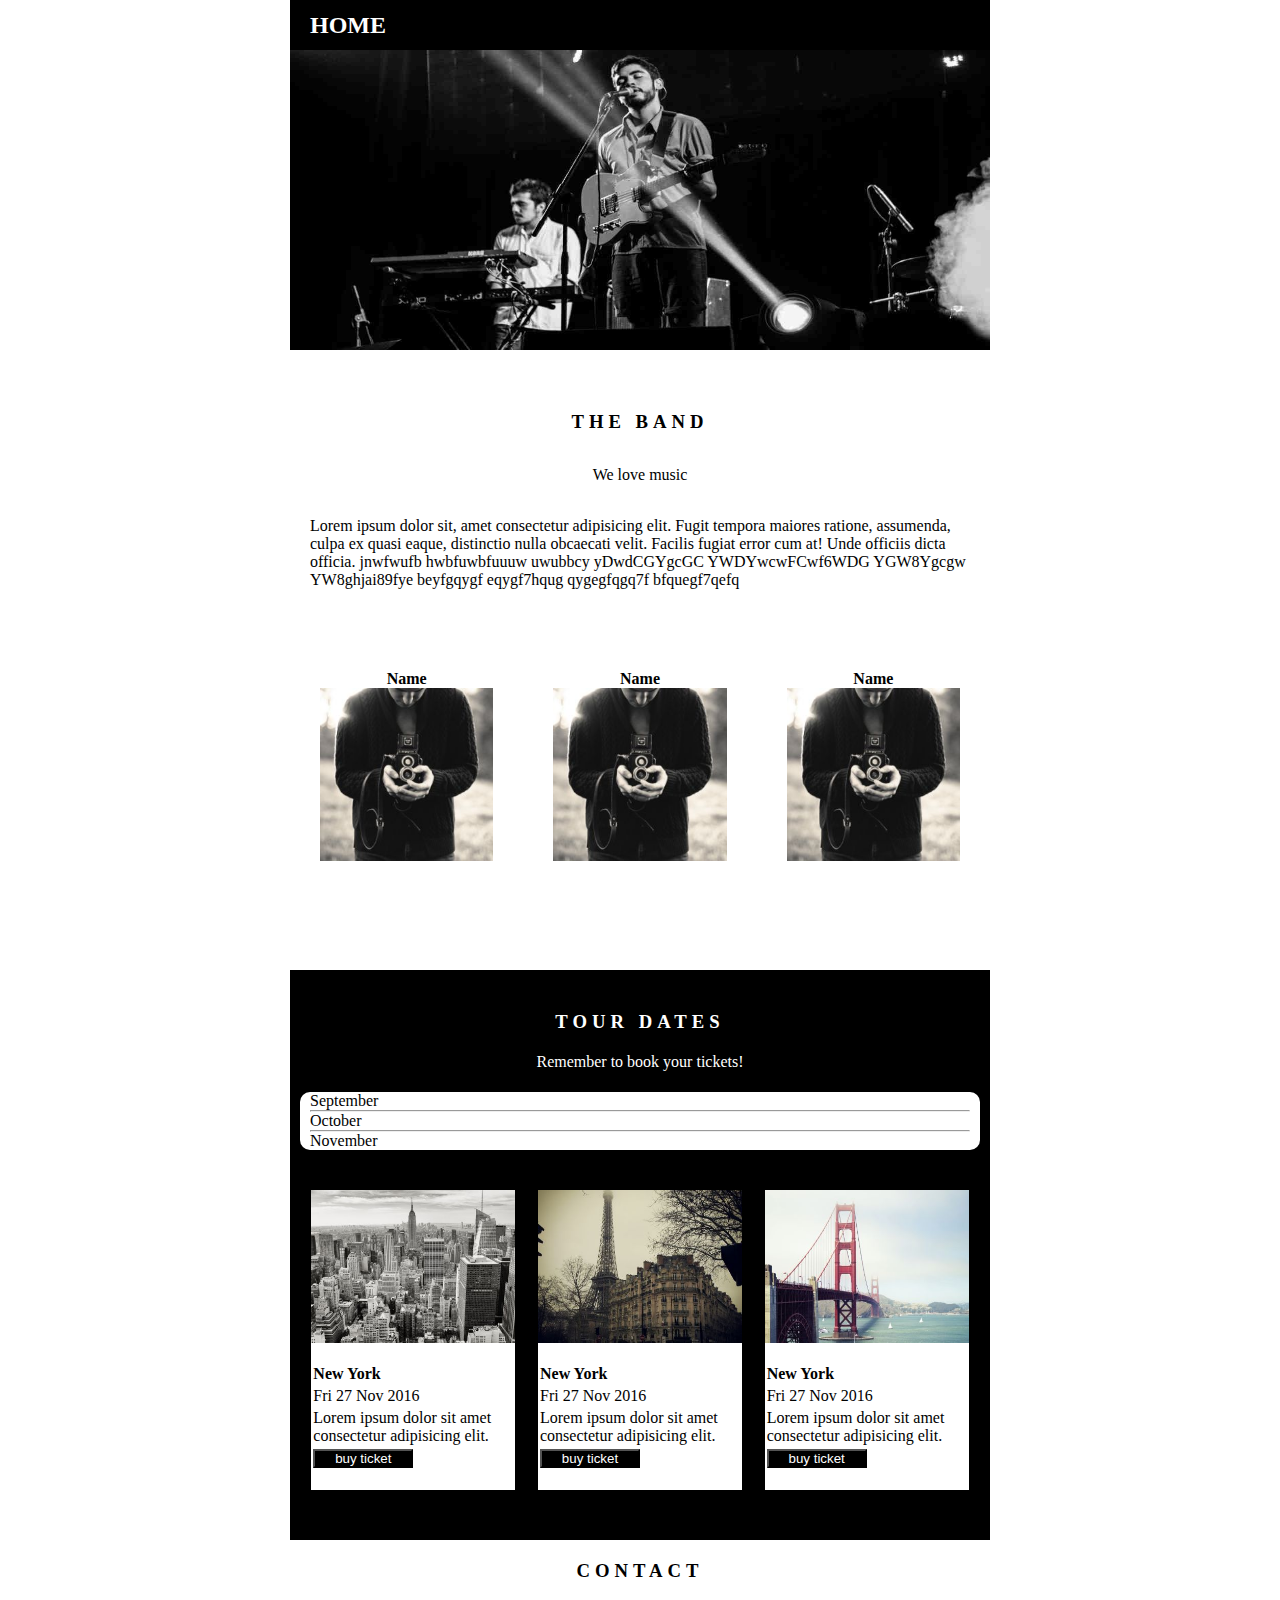
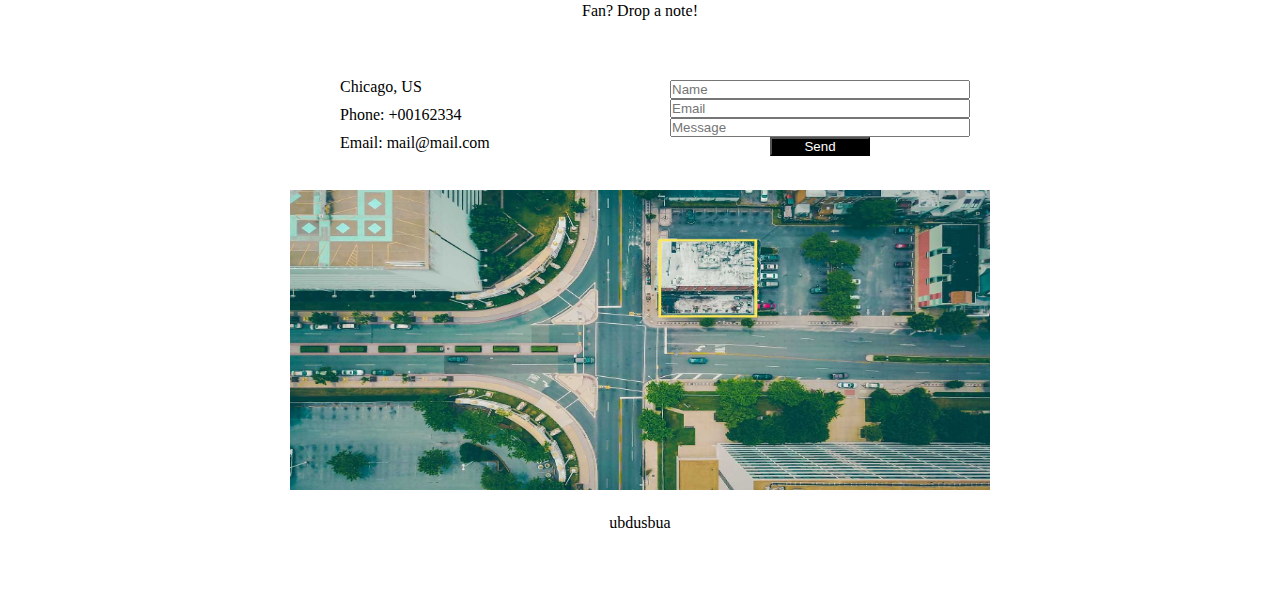
==== index.html @ c12211ad "first commit" ====
<!DOCTYPE html>
<html>
    <head>
        <title>Challenge day5-2</title>
        <link rel="stylesheet" href="style2.css">
        <link rel="stylesheet" href="https://pro.fontawesome.com/releases/v5.10.0/css/all.css" integrity="sha384-AYmEC3Yw5cVb3ZcuHtOA93w35dYTsvhLPVnYs9eStHfGJvOvKxVfELGroGkvsg+p" crossorigin="anonymous"/>
    </head>

    <body>
        <div id="container">
            <header>
                <h2>HOME</h2>
                <i class="fas fa-bars"></i>
            </header>

            <section id="banner">
                <div id="image1">
                    <img src="day5/web_1/images/chicago.jpg" alt="">
                </div>
            </section>

            <section id="band">
                <div id="theband">
                        <h3>THE BAND</h3>
                        <p>We love music</p>
                    <div id="text1">
                        <p>Lorem ipsum dolor sit, amet consectetur adipisicing elit. Fugit tempora maiores ratione, assumenda, culpa ex quasi eaque, distinctio nulla obcaecati velit. Facilis fugiat error cum at! Unde officiis dicta officia. jnwfwufb hwbfuwbfuuuw  uwubbcy yDwdCGYgcGC YWDYwcwFCwf6WDG YGW8Ygcgw YW8ghjai89fye beyfgqygf eqygf7hqug qygegfqgq7f bfquegf7qefq </p>
                    </div>
                </div>
            </section>
            <section id="name">
                <div class="name1">
                    <h4>Name</h4>
                    <img src="day5/web_1/images/bandmember.jpg" alt="">
                </div>

                <div class="name1">
                    <h4>Name</h4>
                    <img src="day5/web_1/images/bandmember.jpg" alt="">
                </div>

                <div class="name1">
                    <h4>Name</h4>
                    <img src="day5/web_1/images/bandmember.jpg" alt="">
                </div>
            </section>

            <section id="tour">
                <div id="dates">
                    <h3>TOUR DATES</h3>
                    <p>Remember to book your tickets!</p>
                </div>

                <div id="months">
                    <p>September</p>
                    <hr>
                    <p>October</p>
                    <hr>
                    <p>November</p>
                </div>
            </section>

            <section id="places">
                <div class="newyork">
                    <img src="day5/web_1/images/newyork.jpg" alt="">
                    <div id="text2">
                        <h4>New York</h4> 
                        <p>Fri 27 Nov 2016</p>
                        <p>Lorem ipsum dolor sit amet consectetur adipisicing elit.</p>
                        <button type="submit" name="buy ticket">buy ticket</button>
                    </div>
                </div>

                <div class="newyork">
                    <img src="day5/web_1/images/paris.JPG" alt="">
                    <div id="text2">
                        <h4>New York</h4> 
                        <p>Fri 27 Nov 2016</p>
                        <p>Lorem ipsum dolor sit amet consectetur adipisicing elit.</p>
                        <button type="submit" name="buy ticket">buy ticket</button>
                    </div>
                </div>

                <div class="newyork">
                    <img src="day5/web_1/images/sanfran.jpg" alt="">
                    <div id="text2">
                        <h4>New York</h4> 
                        <p>Fri 27 Nov 2016</p>
                        <p>Lorem ipsum dolor sit amet consectetur adipisicing elit.</p>
                        <button type="submit" name="buy ticket">buy ticket</button>
                    </div>
                </div>
            </section>

            <section id="contact">
                <div id="contact1">
                    <h3>CONTACT</h3>
                    <p>Fan? Drop a note!</p>
                </div>
                <div id="email">
                    <div id="chicago">
                        <ul>
                            <li><i class="fas fa-map-marker-alt"></i>Chicago, US</li>
                            <li><i class="fas fa-phone-alt"></i>Phone: +00162334</li>
                            <li><i class="fas fa-envelope-open-text"></i>Email: mail@mail.com</li>
                        </ul>
                    </div>
                    <div id="message">
                        <label for="name" id="placeholder">
                            <input type="text" id="textbox" placeholder="Name"></input>
                            <input type="text" id="textbox" placeholder="Email"></input>
                            <input type="text" id="textbox" placeholder="Message"></input>
                            <button id="button2" type="submit" name="send">Send</button>
                        </label>
                    </div>
                </section>

                <section id="last">
                    <div id="lastimage">
                        <img src="day5/web_1/images/map.jpg" alt="">
                    </div>
                    <div id="icon">
                        <i class="fab fa-twitter"></i>
                        <i class="fab fa-facebook"></i>
                        <i class="fab fa-instagram"></i>
                        <p>ubdusbua</p>
                    </div>
                </section>
        </div>
    </body>
</html>
---- style2.css ----
* {
    margin: 0;
    padding: 0;
    box-sizing: border-box;
}

body, html {
    width: 100%;
    height: 100%;
}

img {
    max-width: 100%;
}

div#container {
    width: 100%;
    height: auto;
    /* border: 2px solid blue; */
    margin: 0 auto;
    max-width: 700px;
  
}

header {
    width: inherit;
    height: 50px;
    background-color: black;
    color: white;
    display: flex;
    flex-direction: row;
    justify-content: space-between;
    align-items: center;
    padding: 0 20px;
}

/* ul#menu {
    display: flex;
    flex-direction: row;
    justify-content: space-around;
    align-items: center;
    list-style-type: none;
    margin: 0 30px;
}

ul#menu li {
    margin: 0 20px;
} */

section#banner {
    width: inherit;
    height: auto;
    /* background-color: khaki; */
}

div#image1 {
    width: inherit;
    height: 300px;
    background-color: skyblue;
    margin: 0 auto;
    /* max-width: 700px; */
    text-align: center;
}

div#image1 img {
    width: 100%;
    height: 300px;
}

section#band {
    width: inherit;
    height: 300px;
    /* background-color: lightgreen; */
    margin: 0 auto;
    max-width: 900px;
}

div#theband {
    width: inherit;
    height: 300px;
    /* background-color: khaki; */
    display: flex;
    flex-direction: column;
    justify-content: space-around;
    align-items: center;
    max-width: 700px;
    margin: 0 auto;
    padding: 30px 0;
}

div#theband h3 {
    letter-spacing: 5px;
}

div#theband p {
    margin: -30px 20px;
    padding-bottom: 30px;
}

section#name {
    width: inherit;
    height: auto;
    /* background-color: skyblue; */
    display: flex;
    flex-direction: column;
    margin: 0 auto;
    max-width: 900px;
}

div.name1 {
    width: inherit;
    height: 300px;
    /* background-color: grey; */
    text-align: center;
    transition: all 0.7s;
}

.name1:hover{
    box-shadow: 5px 5px 10px rgba(0, 0, 0, 0.5);
    background-color: lightblue;
    cursor: pointer;
}

section#tour {
    width: inherit;
    height: 200px;
    background-color: black;
    max-width: 700px;
    margin: 0 auto;
    display: flex;
    flex-direction: column;
    align-items: center;
    padding: 20px 10px;
}

div#dates {
    width: inherit;
    height: 600px;
    /* background-color: skyblue; */
    display: flex;
    flex-direction: column;
    justify-content: space-evenly;
    align-items: center;
    color: white;
}

div#dates h3{
    letter-spacing: 5px;
}

div#months {
    width: inherit;
    height: 100px;
    background-color: white;
    margin: 0 20px;
    padding: 0 10px;
    border-radius: 10px;
    max-width: 700px;
}

section#places {
    width: inherit;
    height: auto;
    background-color: black;
    margin: 0 auto;
    /* max-width: 900px; */
    color: white;
    display: flex;
    flex-direction: column;
    padding: 10px 10px 40px 10px;
    color: black;
}

div.newyork {
    width: inherit;
    height: 500px;
    background-color: white;
    display: flex;
    flex-direction: column;
    justify-content: space-evenly;
    align-items: center;
    transition: all 0.7s;
    margin: 10px auto;
}

.newyork:hover{
    box-shadow: 5px 5px 10px rgba(0, 0, 0, 0.5);
    background-color: lightblue;
    cursor: pointer;
}

div.newyork img {
    width: 500px;
}

div#text2 {
    /* background-color: red; */
    height: 100px;
    display: flex;
    flex-direction: column;
    justify-content: space-around;
    align-items: flex-start;
    margin-left: -40px;
}

button {
    background-color: black;
    color: white;
    width: 100px;
}

section#contact {
    width: inherit;
    height: 400px;
    /* background-color: yellow; */
    max-width: 700px;
    margin: 0 auto;
}

div#contact1 {
    width: inherit;
    height: 100px;
    /* background-color: red; */
    display: flex;
    flex-direction: column;
    justify-content: space-evenly;
    align-items: center;
}

div#contact1 h3 {
    letter-spacing: 5px;
}

div#email {
    width: inherit;
    height: 150px;
    /* background-color: orange; */
}

div#chicago {
    width: inherit;
    height: 150px;
    /* background-color: khaki; */
    display: flex;
    flex-direction: column;
    justify-content: space-evenly;
    align-items: flex-start;
    padding: 0 20px;
}

div#chicago ul{
    list-style-type: none;
}

div#chicago li {
    margin: 10px 10px;
}

.fas {
    padding: 0 10px;
}

div#message {
    width: inherit;
    height: 150px;
    /* background-color: skyblue; */
   
}

#placeholder {
    display: flex;
    flex-direction: column;
    justify-content:space-between;
    align-items: center;
    padding: 10px 30px;
}

#textbox {
    width: 300px;
}

section#last {
    width: inherit;
    height: 400px;
    /* background-color: blue; */
    margin: 0 auto;
    overflow: hidden;
    max-width: 700px;
}

section#last img {
    width: 100%;
    height: 300px;
}

div#icon {
    width: inherit;
    height: 100px;
    /* background-color: blue; */
    text-align: center;
    padding: 20px 0;
}





@media screen and (min-width: 700px) {

    section#name {
        display: flex;
        flex-direction: row;
        justify-content: space-between;
        align-items: center;
        width: 700px;
        padding-top: 20px;
    }

    div.name1 {
        width: 30%;
        margin: 0 30px;
    }

    section#contact {
        height: 250px;
    }

    section#places {
        display: flex;
        flex-direction: row;
        justify-content: space-around;
        align-items: center;
        max-width: 700px;
    }

    div.newyork {
        width: 30%;
        height: 300px;
    }

    div#text2 {
        width: 200px;
        height: 200px;
        margin: 20px 20px;
    }

    div#email {
        display: flex;
        flex-direction: row;
        justify-content: space-evenly;
        align-items: center;
    }

    #placeholder {
        padding: 40px 20px;
    }


    
}
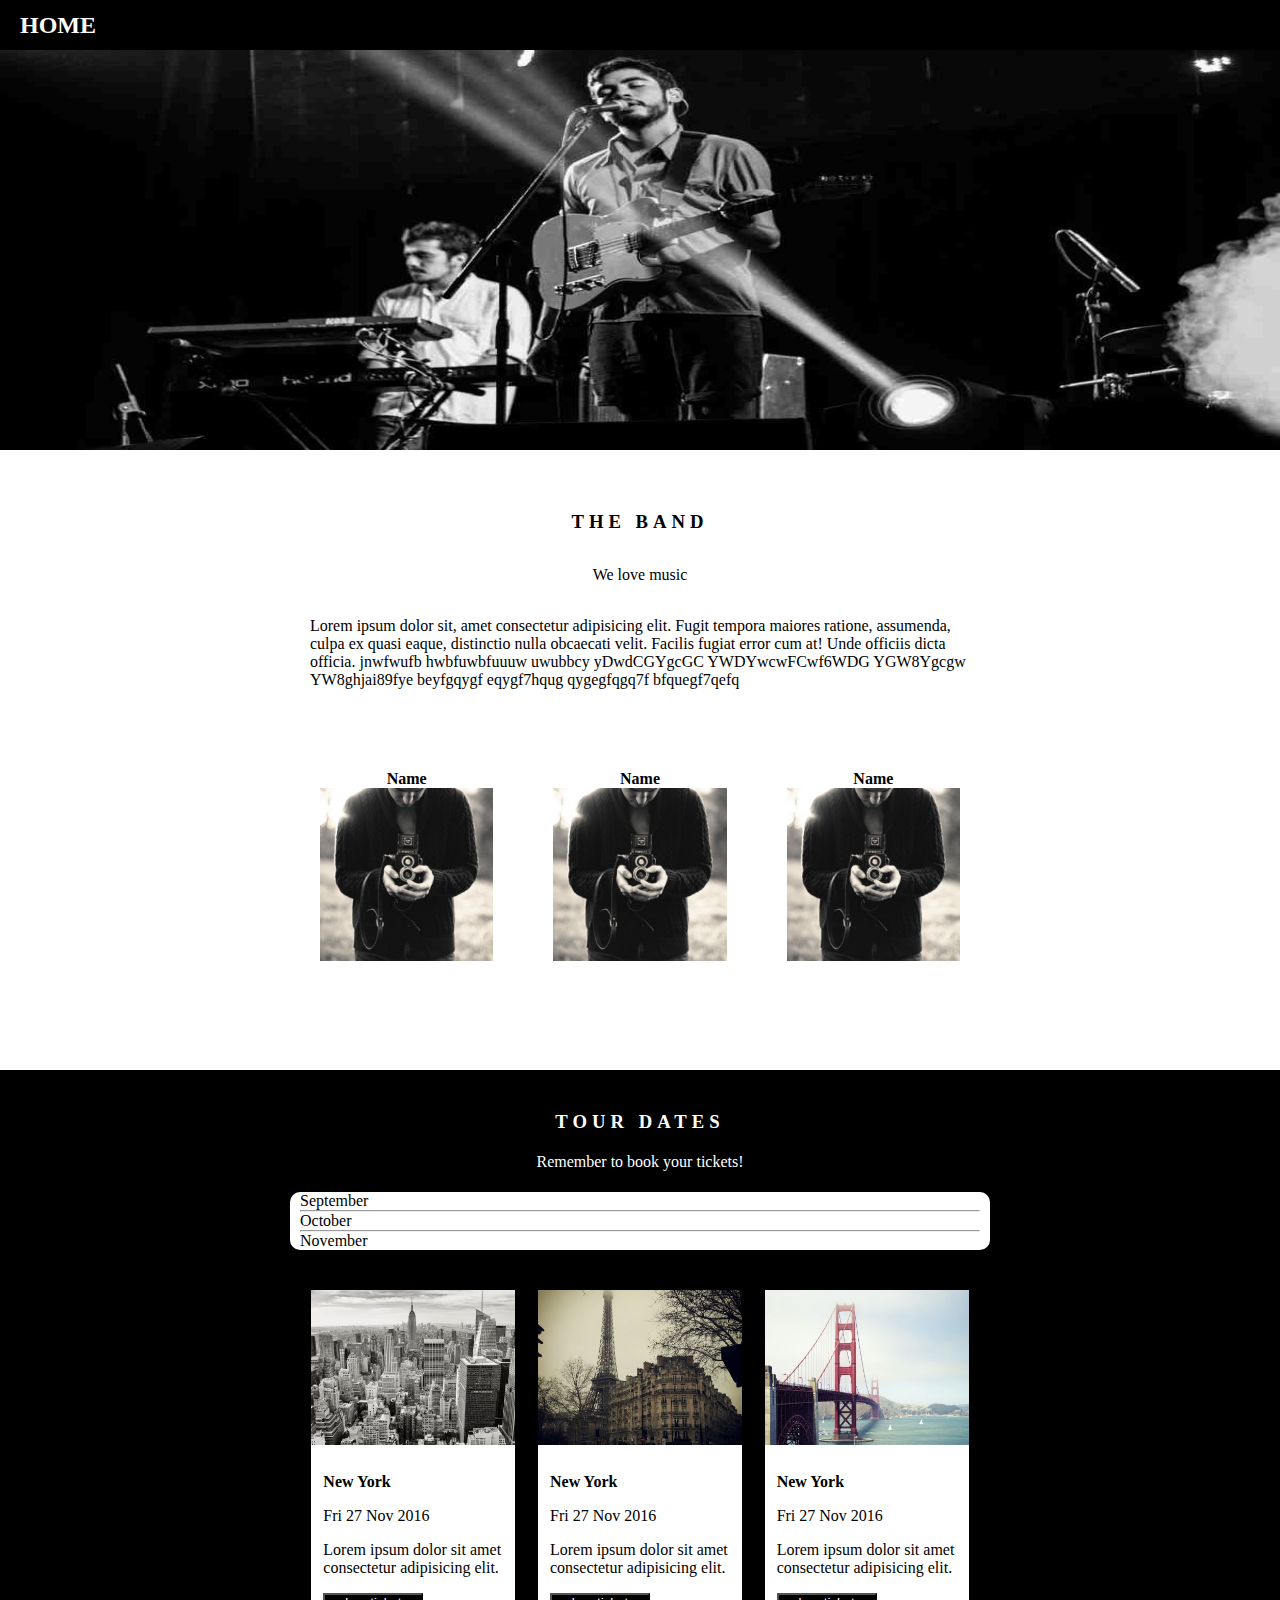
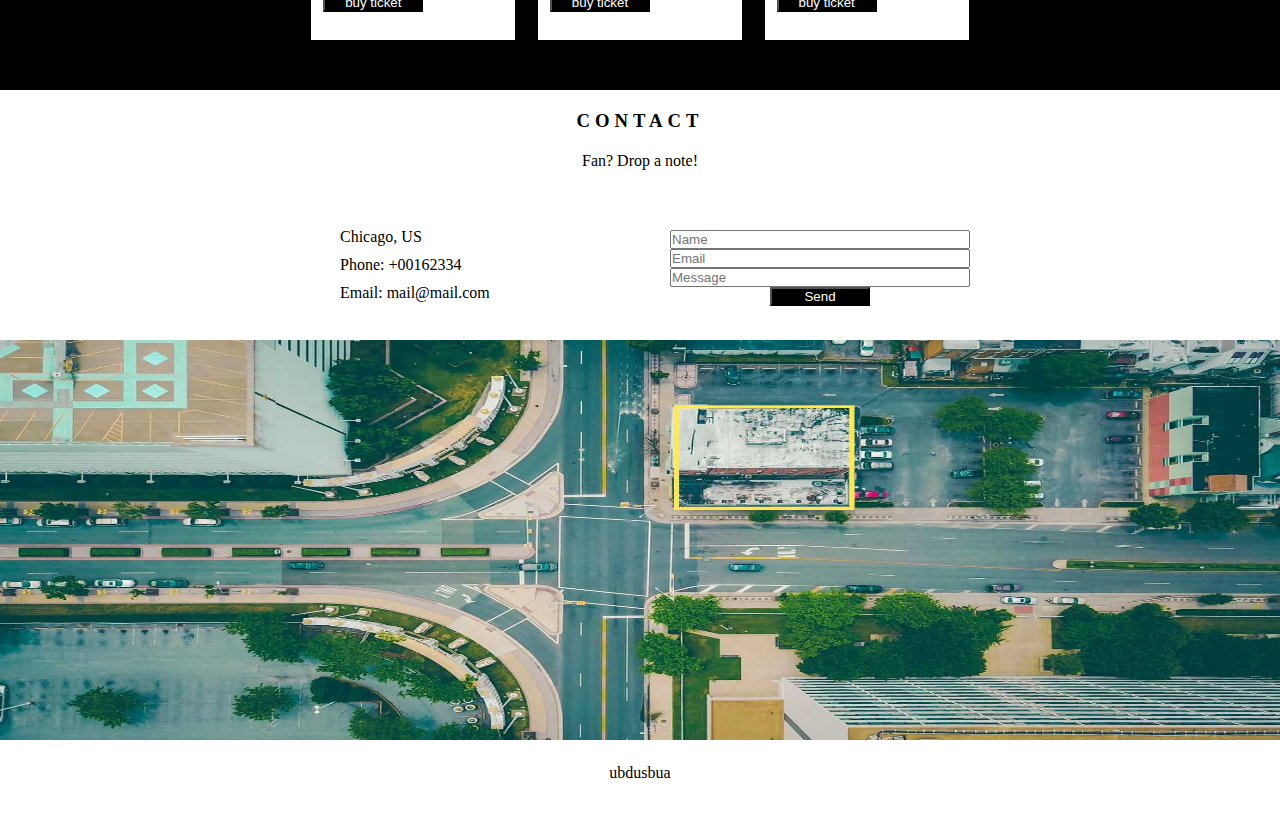
==== commit 5cb7df97: "first commit" ====
--- a/index.html
+++ b/index.html
@@ -61,33 +61,35 @@
             </section>
 
             <section id="places">
-                <div class="newyork">
-                    <img src="day5/web_1/images/newyork.jpg" alt="">
-                    <div id="text2">
-                        <h4>New York</h4> 
-                        <p>Fri 27 Nov 2016</p>
-                        <p>Lorem ipsum dolor sit amet consectetur adipisicing elit.</p>
-                        <button type="submit" name="buy ticket">buy ticket</button>
+                <div id="places__container">
+                    <div class="newyork">
+                        <img src="day5/web_1/images/newyork.jpg" alt="">
+                        <div id="text2">
+                            <h4>New York</h4> 
+                            <p>Fri 27 Nov 2016</p>
+                            <p>Lorem ipsum dolor sit amet consectetur adipisicing elit.</p>
+                            <button type="submit" name="buy ticket">buy ticket</button>
+                        </div>
                     </div>
-                </div>
 
-                <div class="newyork">
-                    <img src="day5/web_1/images/paris.JPG" alt="">
-                    <div id="text2">
-                        <h4>New York</h4> 
-                        <p>Fri 27 Nov 2016</p>
-                        <p>Lorem ipsum dolor sit amet consectetur adipisicing elit.</p>
-                        <button type="submit" name="buy ticket">buy ticket</button>
+                    <div class="newyork">
+                        <img src="day5/web_1/images/paris.JPG" alt="">
+                        <div id="text2">
+                            <h4>New York</h4> 
+                            <p>Fri 27 Nov 2016</p>
+                            <p>Lorem ipsum dolor sit amet consectetur adipisicing elit.</p>
+                            <button type="submit" name="buy ticket">buy ticket</button>
+                        </div>
                     </div>
-                </div>
 
-                <div class="newyork">
-                    <img src="day5/web_1/images/sanfran.jpg" alt="">
-                    <div id="text2">
-                        <h4>New York</h4> 
-                        <p>Fri 27 Nov 2016</p>
-                        <p>Lorem ipsum dolor sit amet consectetur adipisicing elit.</p>
-                        <button type="submit" name="buy ticket">buy ticket</button>
+                    <div class="newyork">
+                        <img src="day5/web_1/images/sanfran.jpg" alt="">
+                        <div id="text2">
+                            <h4>New York</h4> 
+                            <p>Fri 27 Nov 2016</p>
+                            <p>Lorem ipsum dolor sit amet consectetur adipisicing elit.</p>
+                            <button type="submit" name="buy ticket">buy ticket</button>
+                        </div>
                     </div>
                 </div>
             </section>
--- a/style2.css
+++ b/style2.css
@@ -18,7 +18,6 @@
     height: auto;
     /* border: 2px solid blue; */
     margin: 0 auto;
-    max-width: 700px;
   
 }
 
@@ -34,19 +33,6 @@
     padding: 0 20px;
 }
 
-/* ul#menu {
-    display: flex;
-    flex-direction: row;
-    justify-content: space-around;
-    align-items: center;
-    list-style-type: none;
-    margin: 0 30px;
-}
-
-ul#menu li {
-    margin: 0 20px;
-} */
-
 section#banner {
     width: inherit;
     height: auto;
@@ -55,7 +41,7 @@
 
 div#image1 {
     width: inherit;
-    height: 300px;
+    height: 400px;
     background-color: skyblue;
     margin: 0 auto;
     /* max-width: 700px; */
@@ -64,7 +50,7 @@
 
 div#image1 img {
     width: 100%;
-    height: 300px;
+    height: inherit;
 }
 
 section#band {
@@ -125,7 +111,7 @@
     width: inherit;
     height: 200px;
     background-color: black;
-    max-width: 700px;
+    /* max-width: 700px; */
     margin: 0 auto;
     display: flex;
     flex-direction: column;
@@ -159,16 +145,23 @@
 }
 
 section#places {
-    width: inherit;
+    width: 100%;
     height: auto;
     background-color: black;
-    margin: 0 auto;
-    /* max-width: 900px; */
+    
+}
+
+#places__container {
+    width: 100%;
+    height: inherit;
+    margin: 0 auto;
+    max-width: 100%;
     color: white;
     display: flex;
     flex-direction: column;
     padding: 10px 10px 40px 10px;
     color: black;
+    /* background-color:grey; */
 }
 
 div.newyork {
@@ -281,16 +274,16 @@
 
 section#last {
     width: inherit;
+    height: 500px;
+    /* background-color: blue; */
+    margin: 0 auto;
+    overflow: hidden;
+    /* max-width: 700px; */
+}
+
+section#last img {
+    width: 100%;
     height: 400px;
-    /* background-color: blue; */
-    margin: 0 auto;
-    overflow: hidden;
-    max-width: 700px;
-}
-
-section#last img {
-    width: 100%;
-    height: 300px;
 }
 
 div#icon {
@@ -330,18 +323,32 @@
         flex-direction: row;
         justify-content: space-around;
         align-items: center;
+        margin: 0 auto;
+    }
+
+    #places__container {
+        display: flex;
+        flex-direction: row;
+        justify-content: space-around;
+        align-items: center;
         max-width: 700px;
+        margin: 0 auto;
     }
 
     div.newyork {
         width: 30%;
-        height: 300px;
+        height: 350px;
+    }
+
+    .newyork img {
+        height: 200px;
     }
 
     div#text2 {
         width: 200px;
         height: 200px;
         margin: 20px 20px;
+        padding: 0 10px;
     }
 
     div#email {
